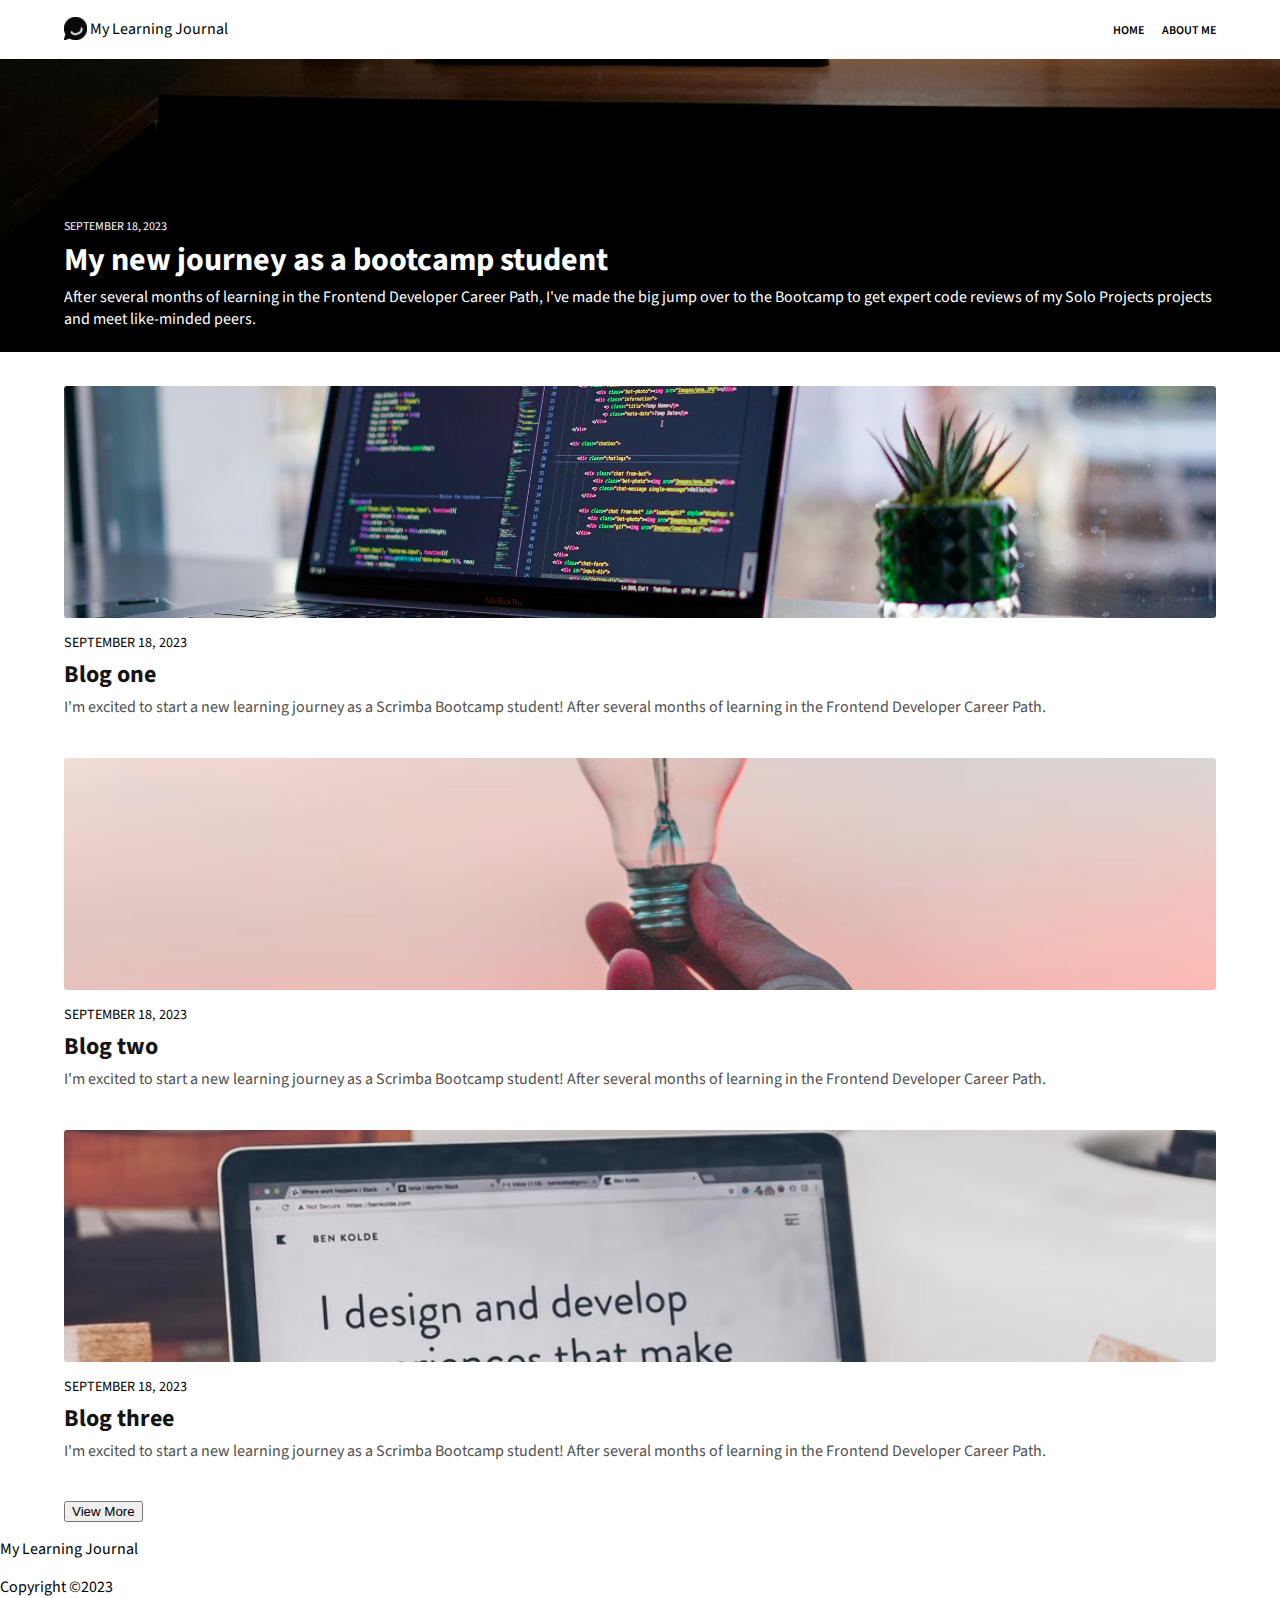
==== index.html @ 528c07ba "did BLOGS section" ====
<html>

<head>
    <title>My New Journey As A Bootcamp Student</title>
    <meta name="viewport" content="width=device-width, initial-scale=1" />
    <link rel="preconnect" href="https://fonts.googleapis.com">
    <link rel="preconnect" href="https://fonts.gstatic.com" crossorigin>
    <link
        href="https://fonts.googleapis.com/css2?family=Roboto:wght@700&family=Source+Sans+3:wght@400;600;700&display=swap"
        rel="stylesheet">
    <link rel="stylesheet" href="assets/css/navbar.css">
    <link rel="stylesheet" href="assets/css/index.css">
    <link rel="stylesheet" href="assets/css/blogs.css">
</head>

<body>
    <header>
        <div class="container">
            <img class="logo" src="assets/images/logo.png" alt="site logo"> <span>My Learning Journal</span>

            <!-- Site navigation -->
            <nav>
                <ul>
                    <li><a href="index.html">Home</a></li>
                    <li><a href="about-me.html">About Me</a></li>
                </ul>
            </nav>
        </div>
    </header>

    <main>
        <section class="hero">
            <article>
                <a href="post.html">
                    <div class="hero-img"></div>
                    <div class="container post-details-hero">
                        <time datetime="2023-09-18">September 18, 2023</time>
                        <h1 class="post-title-hero">My new journey as a bootcamp student</h1>
                        <p class="post-desc-hero">After several months of learning in the Frontend Developer Career
                            Path, I've
                            made
                            the big jump over
                            to the Bootcamp to get expert code reviews of my Solo Projects projects and meet like-minded
                            peers.
                        </p>
                    </div>
                </a>
            </article>
        </section>

        <div class="container">
            <section class="blogs">
                <article class="blog blog-1">
                    <img class="blog-img" src="assets/images/image2.png"
                        alt="open laptop on a desk with code displayed on a bright day">
                    <time datetime="2023-09-18">September 18, 2023</time>
                    <h2 class="blog-title">Blog one</h2>
                    <p class="blog-desc">I'm excited to start a new learning journey as a Scrimba Bootcamp student!
                        After
                        several months of
                        learning in the Frontend Developer Career Path.</p>
                </article>

                <article class="blog blog-2">
                    <img class="blog-img" src="assets/images/image3.png"
                        alt="a person holding up a lightbulb with a pinkish-bluish gradient sky in front of them">
                    <time datetime="2023-09-18">September 18, 2023</time>
                    <h2 class="blog-title">Blog two</h2>
                    <p class="blog-desc">I'm excited to start a new learning journey as a Scrimba Bootcamp student!
                        After
                        several months of
                        learning in the Frontend Developer Career Path.</p>
                </article>

                <article class="blog blog-3">
                    <img class="blog-img" src="assets/images/image4.png"
                        alt="a laptop on a desk in a well-lit space with a mission quote on the screen">
                    <time datetime="2023-09-18">September 18, 2023</time>
                    <h2 class="blog-title">Blog three</h2>
                    <p class="blog-desc">I'm excited to start a new learning journey as a Scrimba Bootcamp student!
                        After
                        several months of
                        learning in the Frontend Developer Career Path.</p>
                </article>
                
                <button>View More</button>
            </section>
        </div>
    </main>

    <footer>
        <p>My Learning Journal</p>
        Copyright &copy;2023
    </footer>
</body>

</html>
---- assets/css/navbar.css ----
body {
    margin: 0;
    font-family: 'Source Sans 3', sans-serif;
}

.container {
    width: 90%;
    margin: 0 auto;
}
/* //////// FLEX CONTAINERS ///////////// */

header > .container,
nav ul {
    display: flex;
}

/* /////////////// HEADER /////////////// */

header > .container {
    align-items: center;
    gap: .19em;
    padding: 1.06em 0 1.18em 0;
}

.logo {
    width: 1.44763rem;
}

header > span {
    color: #0E0E0E;
    font-size: .847rem;
    font-family: 'Roboto', sans-serif;
    font-weight: 700;
    line-height: 1.082;
    letter-spacing: -.03em;
}

/* /////////////// NAVIGATION ///////////////// */

nav {
    margin-left: auto;
}

nav > ul {
    list-style-type: none;
    margin: 0;
}

nav a {
    text-decoration: none;
    margin-left: 1.5em;
    font-size: .75rem;
    font-weight: 600;
    color: #000;
    text-transform: uppercase;
}
---- assets/css/index.css ----
html, 
body {
    margin: 0;
    padding: 0;
}

/* //////////// HERO SECTION ///////////////// */

.hero > article {
    position: relative;
}

.hero-img {
    height: 18.3125rem;
    background: linear-gradient(
        0deg, rgba(0, 0, 0, 0.31) 0%, 
        rgba(0, 0, 0, 0.31) 100%), 
        url("../images/image1.png"),
        lightgray 0px -255.741px / 100% 188.396% no-repeat;
    background-position: bottom;
    background-size: cover;
    transform: scaleX(-1);
}

.post-details-hero {
    position: absolute;
    bottom: 0;
    left: 5%;
    transform: translate(0, -5%);
    color: #FFF;
}

.post-details-hero > time {
    font-size: .75rem;
    text-transform: uppercase;
}

.post-title-hero {
    font-size: 2rem;
    margin: 0.25em 0 0.25em;
    line-height: 1.082;
}

.post-desc-hero {
    margin-top: 0;
}
---- assets/css/blogs.css ----
html, 
body {
    margin: 0;
    padding: 0;
}

/* ///////////////// BLOGS SECTION ////////////////// */

.blogs {
    margin-top: 2.12em;
}

.blog {
    margin-bottom: 2.56em;
}

.blog-img {
    width: 100%;
    height: 14.5rem;
    object-fit: cover;
    border-radius: 0.1875rem;
    margin-bottom: .88em;
}

.blog > time {
    font-size: .88581rem;
    text-transform: uppercase;
    color: #000;
}

.blog-title {
    color: #141414;
    margin: .373em 0;
    line-height: 1.082;
}

.blog-desc {
    color: #505050;
    line-height: 1.25; /* 1.25rem */
    margin: 0;
}
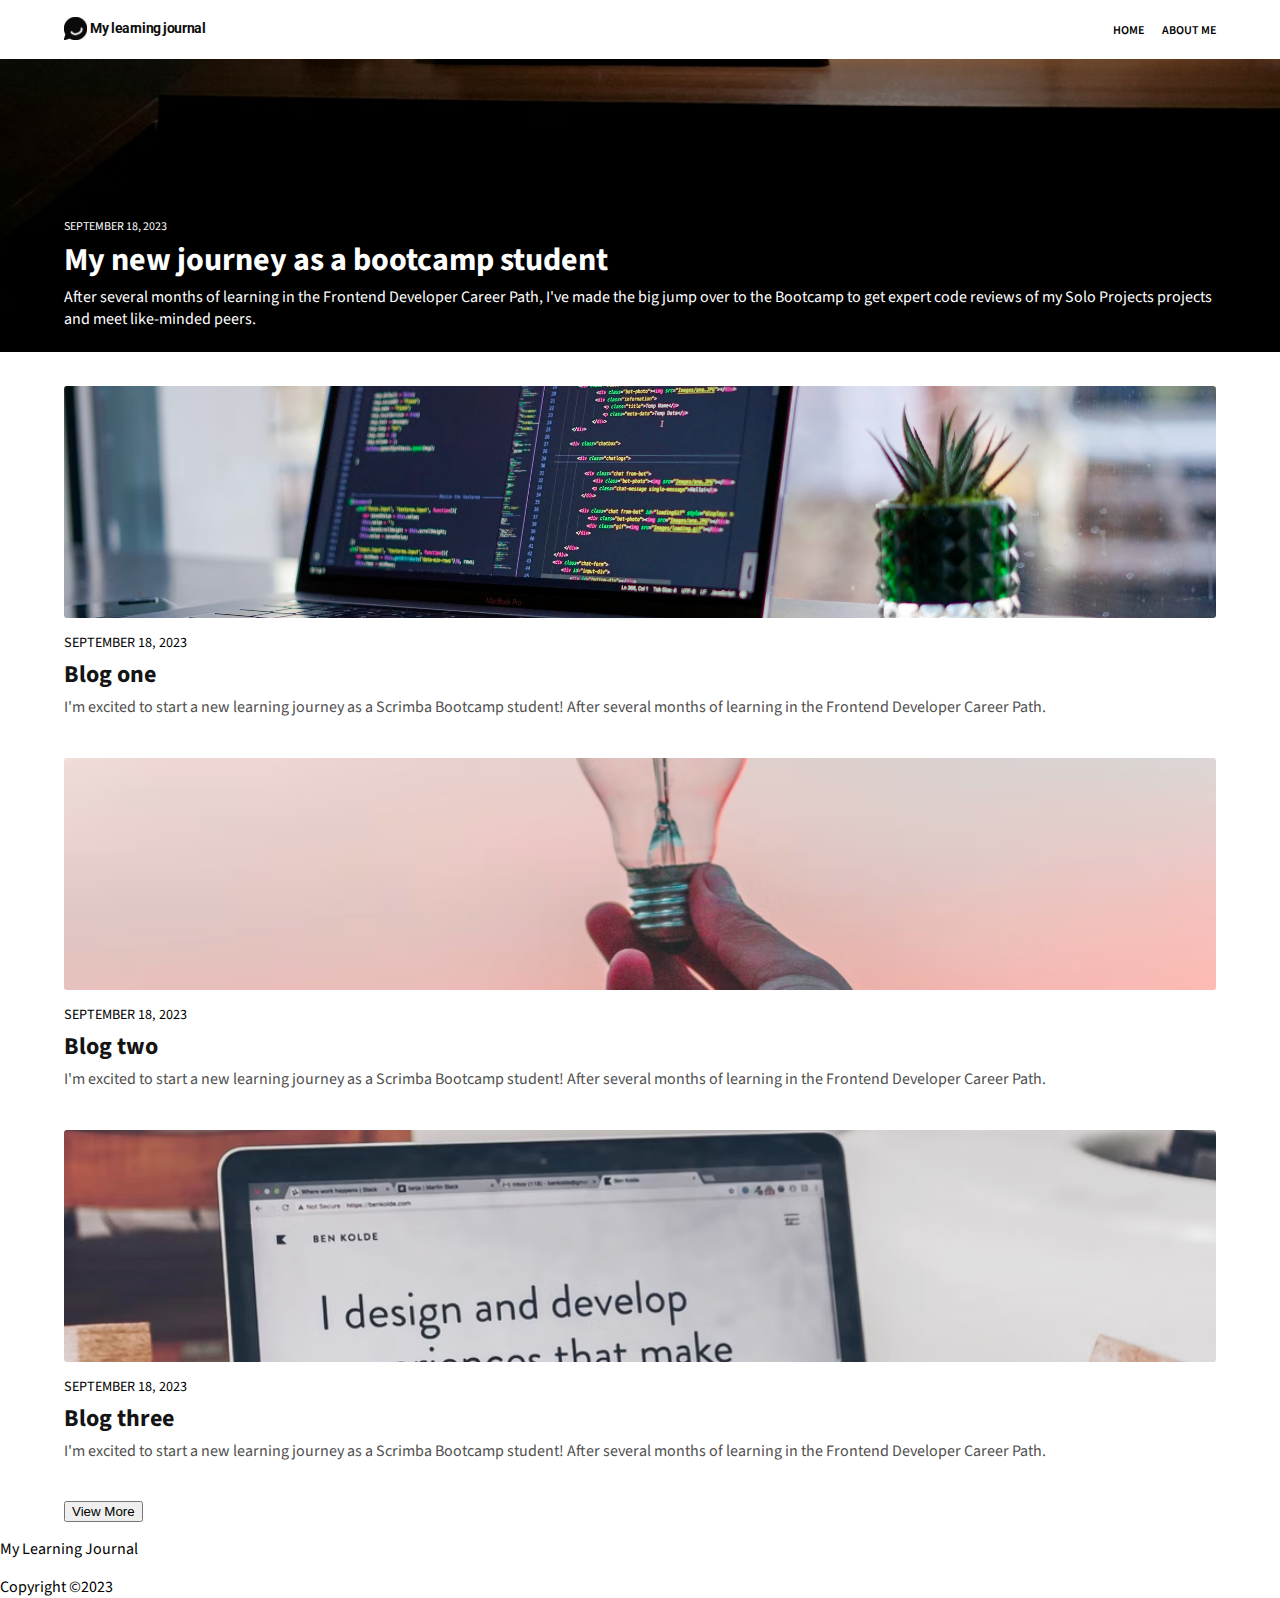
==== commit 3137448c: "solved why site-name wasn't bold and deleted some extraneous code" ====
--- a/index.html
+++ b/index.html
@@ -16,7 +16,7 @@
 <body>
     <header>
         <div class="container">
-            <img class="logo" src="assets/images/logo.png" alt="site logo"> <span>My Learning Journal</span>
+            <img class="logo" src="assets/images/logo.png" alt="site logo"> <span class="site-name">My learning journal</span>
 
             <!-- Site navigation -->
             <nav>
@@ -48,8 +48,9 @@
             </article>
         </section>
 
-        <div class="container">
-            <section class="blogs">
+        
+        <section class="blogs">
+            <div class="container">
                 <article class="blog blog-1">
                     <img class="blog-img" src="assets/images/image2.png"
                         alt="open laptop on a desk with code displayed on a bright day">
@@ -84,8 +85,8 @@
                 </article>
                 
                 <button>View More</button>
-            </section>
-        </div>
+            </div>
+        </section>
     </main>
 
     <footer>
--- a/assets/css/navbar.css
+++ b/assets/css/navbar.css
@@ -1,5 +1,10 @@
+html, 
 body {
     margin: 0;
+    padding: 0;
+}
+
+body {
     font-family: 'Source Sans 3', sans-serif;
 }
 
@@ -26,7 +31,7 @@
     width: 1.44763rem;
 }
 
-header > span {
+.site-name {
     color: #0E0E0E;
     font-size: .847rem;
     font-family: 'Roboto', sans-serif;
--- a/assets/css/blogs.css
+++ b/assets/css/blogs.css
@@ -1,9 +1,3 @@
-html, 
-body {
-    margin: 0;
-    padding: 0;
-}
-
 /* ///////////////// BLOGS SECTION ////////////////// */
 
 .blogs {
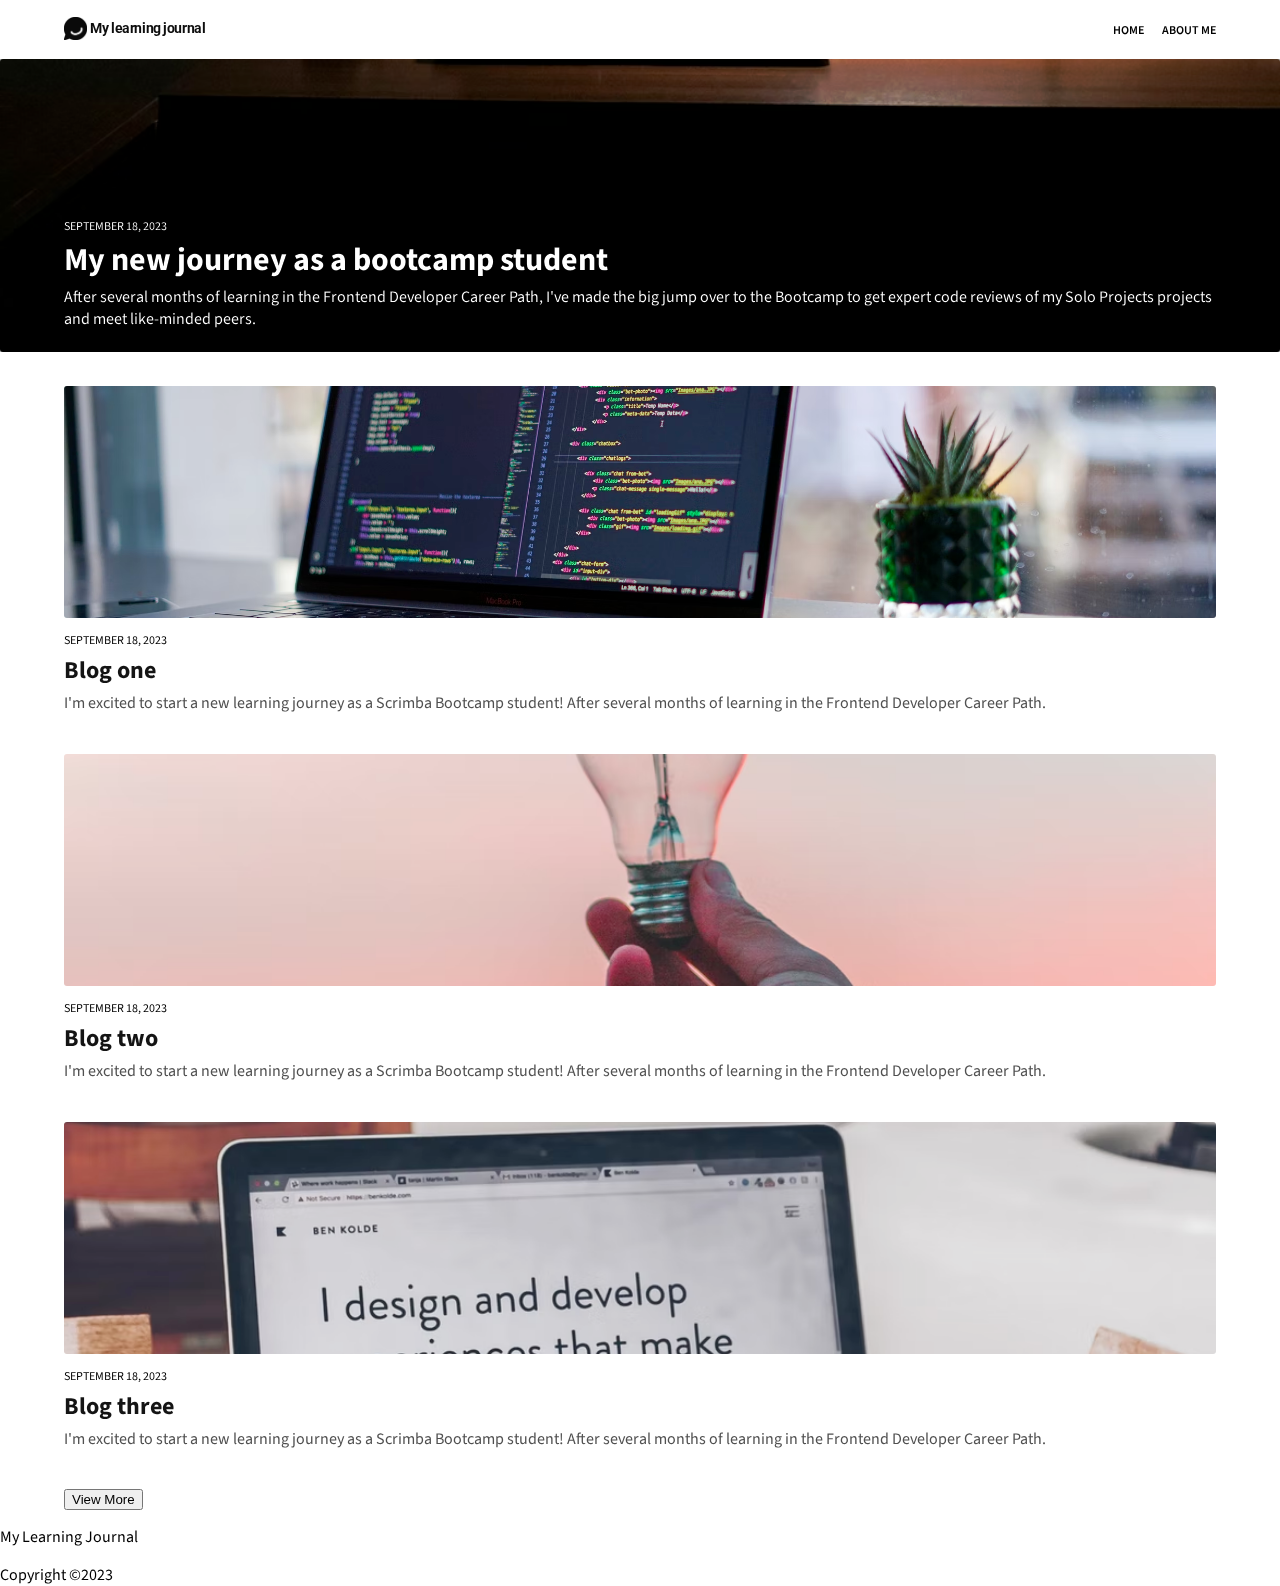
==== commit aebf36b0: "worked on POST SECTION and applied what I learned there to the other HTML/CSS pages" ====
--- a/index.html
+++ b/index.html
@@ -32,9 +32,14 @@
         <section class="hero">
             <article>
                 <a href="post.html">
-                    <div class="hero-img"></div>
+                    <div class="hero-img-wrapper">
+                        <img class="hero-img"
+                            src="assets/images/image1.png"
+                            alt="laptop left open with code displaying on the screen in a dimly lit room">
+                    </div>
+                    
                     <div class="container post-details-hero">
-                        <time datetime="2023-09-18">September 18, 2023</time>
+                        <time class="post-posting-date" datetime="2023-09-18">September 18, 2023</time>
                         <h1 class="post-title-hero">My new journey as a bootcamp student</h1>
                         <p class="post-desc-hero">After several months of learning in the Frontend Developer Career
                             Path, I've
@@ -54,7 +59,7 @@
                 <article class="blog blog-1">
                     <img class="blog-img" src="assets/images/image2.png"
                         alt="open laptop on a desk with code displayed on a bright day">
-                    <time datetime="2023-09-18">September 18, 2023</time>
+                    <time class="post-posting-date" datetime="2023-09-18">September 18, 2023</time>
                     <h2 class="blog-title">Blog one</h2>
                     <p class="blog-desc">I'm excited to start a new learning journey as a Scrimba Bootcamp student!
                         After
@@ -65,7 +70,7 @@
                 <article class="blog blog-2">
                     <img class="blog-img" src="assets/images/image3.png"
                         alt="a person holding up a lightbulb with a pinkish-bluish gradient sky in front of them">
-                    <time datetime="2023-09-18">September 18, 2023</time>
+                    <time class="post-posting-date" datetime="2023-09-18">September 18, 2023</time>
                     <h2 class="blog-title">Blog two</h2>
                     <p class="blog-desc">I'm excited to start a new learning journey as a Scrimba Bootcamp student!
                         After
@@ -76,7 +81,7 @@
                 <article class="blog blog-3">
                     <img class="blog-img" src="assets/images/image4.png"
                         alt="a laptop on a desk in a well-lit space with a mission quote on the screen">
-                    <time datetime="2023-09-18">September 18, 2023</time>
+                    <time class="post-posting-date" datetime="2023-09-18">September 18, 2023</time>
                     <h2 class="blog-title">Blog three</h2>
                     <p class="blog-desc">I'm excited to start a new learning journey as a Scrimba Bootcamp student!
                         After
--- a/assets/css/index.css
+++ b/assets/css/index.css
@@ -10,16 +10,30 @@
     position: relative;
 }
 
+.hero-img-wrapper {
+    position: relative;
+}
+
 .hero-img {
+    display: block;
+    width: 100%;
     height: 18.3125rem;
-    background: linear-gradient(
-        0deg, rgba(0, 0, 0, 0.31) 0%, 
-        rgba(0, 0, 0, 0.31) 100%), 
-        url("../images/image1.png"),
-        lightgray 0px -255.741px / 100% 188.396% no-repeat;
-    background-position: bottom;
-    background-size: cover;
+    border-radius: 0.1875rem;
     transform: scaleX(-1);
+    object-fit: cover;
+    object-position: left 0% bottom 0%;
+}
+
+.hero-img-wrapper::after {
+    content: "";
+    position: absolute;
+    top: 0;
+    left: 0;
+    bottom: 0;
+    right: 0;
+    z-index: 1;
+    background: linear-gradient(0deg, rgba(0, 0, 0, 0.31) 0%, rgba(0, 0, 0, 0.31) 100%);
+    mix-blend-mode: overlay;
 }
 
 .post-details-hero {
@@ -30,7 +44,7 @@
     color: #FFF;
 }
 
-.post-details-hero > time {
+.post-posting-date {
     font-size: .75rem;
     text-transform: uppercase;
 }
--- a/assets/css/blogs.css
+++ b/assets/css/blogs.css
@@ -16,7 +16,7 @@
     margin-bottom: .88em;
 }
 
-.blog > time {
+.blog-posting-date {
     font-size: .88581rem;
     text-transform: uppercase;
     color: #000;
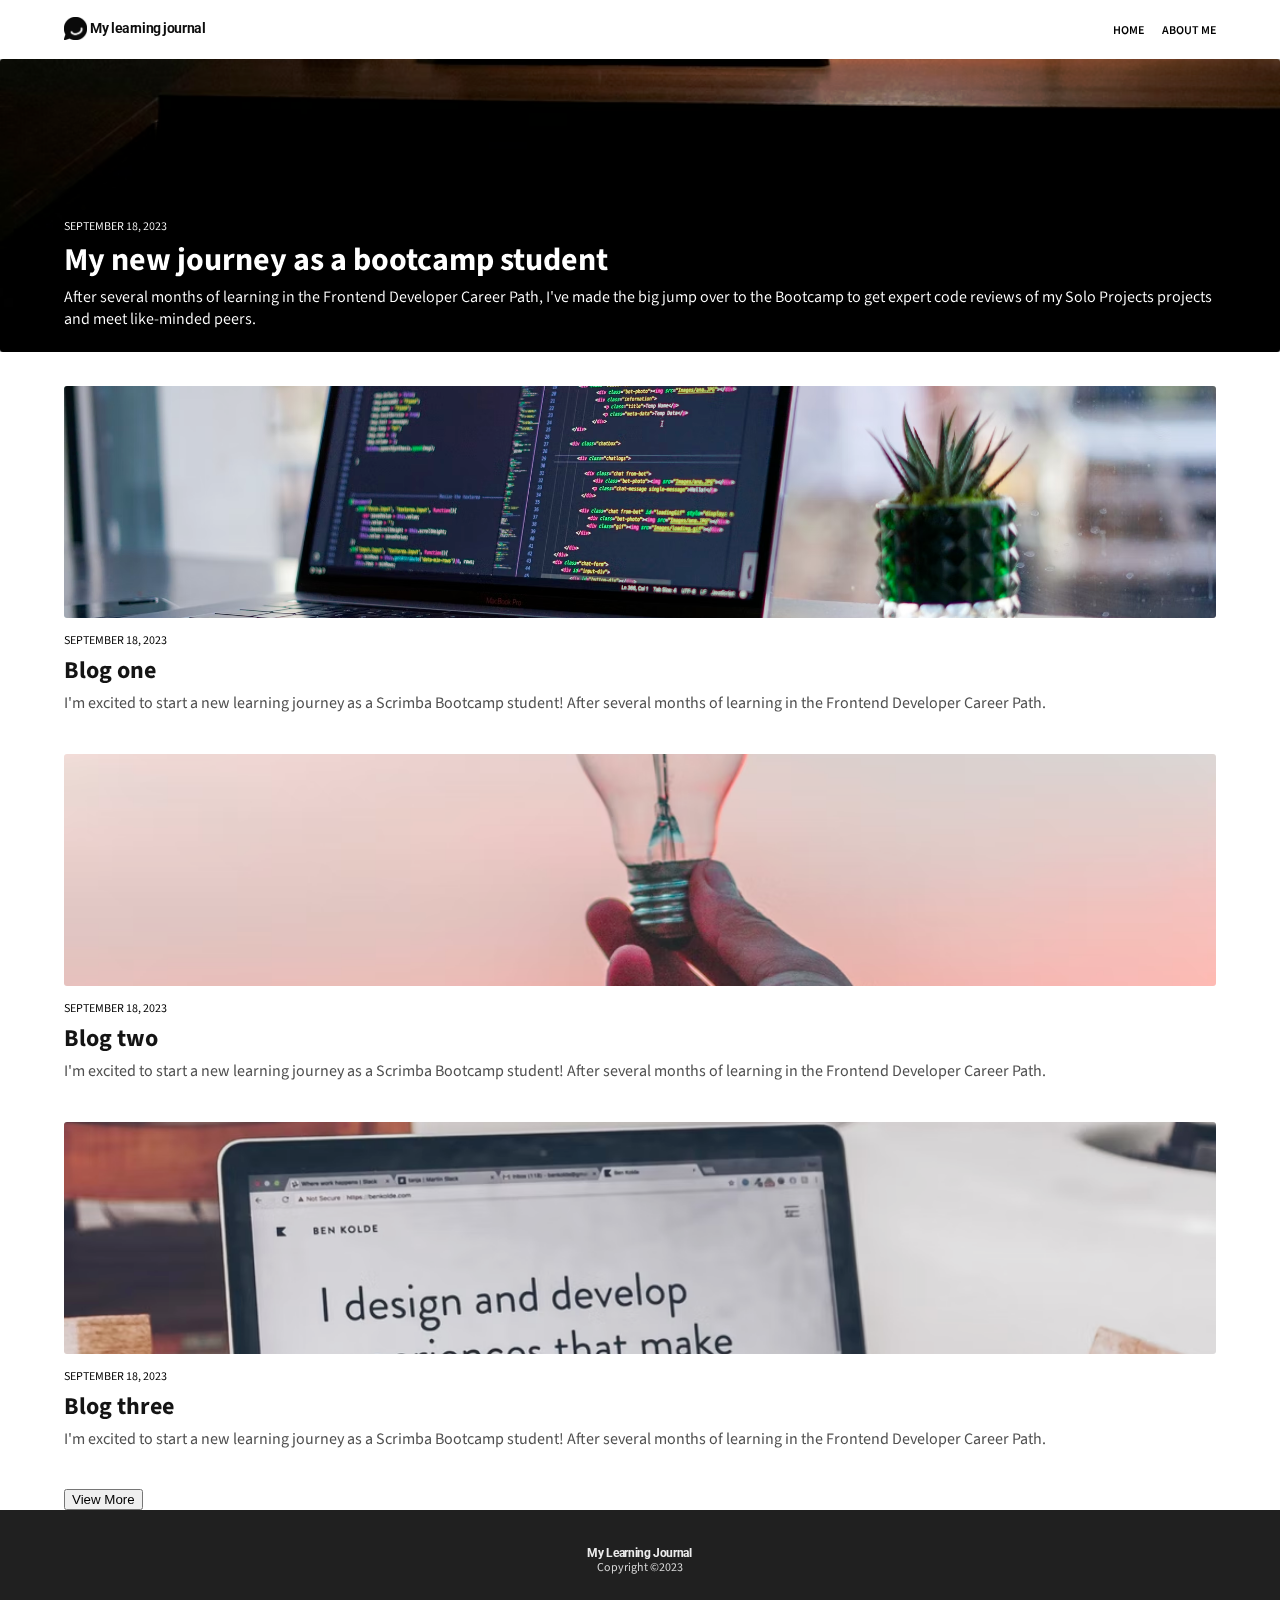
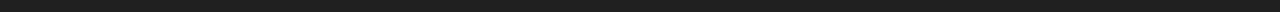
==== commit d263aec5: "did FOOTER" ====
--- a/index.html
+++ b/index.html
@@ -11,6 +11,7 @@
     <link rel="stylesheet" href="assets/css/navbar.css">
     <link rel="stylesheet" href="assets/css/index.css">
     <link rel="stylesheet" href="assets/css/blogs.css">
+    <link rel="stylesheet" href="assets/css/footer.css">
 </head>
 
 <body>
@@ -95,8 +96,8 @@
     </main>
 
     <footer>
-        <p>My Learning Journal</p>
-        Copyright &copy;2023
+        <p class="site-name">My Learning Journal</p>
+        <p class="copyright">Copyright &copy;2023</p>
     </footer>
 </body>
 
--- a/assets/css/footer.css
+++ b/assets/css/footer.css
@@ -0,0 +1,23 @@
+/* ///////////// FOOTER SECTION /////////////// */
+
+footer {
+    background-color: #202020;
+    text-align: center;
+    padding: 2.31em 9.56em 2.31em 9.5em;
+}
+
+footer > .site-name {
+    color: #ECECEC;
+    font-size: .75rem;
+    font-weight: 700;
+    line-height: 1.082;
+    letter-spacing: -0.03em;
+    margin: 0;
+}
+
+.copyright {
+    color: #D7D7D7;
+    font-size: .75rem;
+    line-height: 1.25;
+    margin: 0;
+}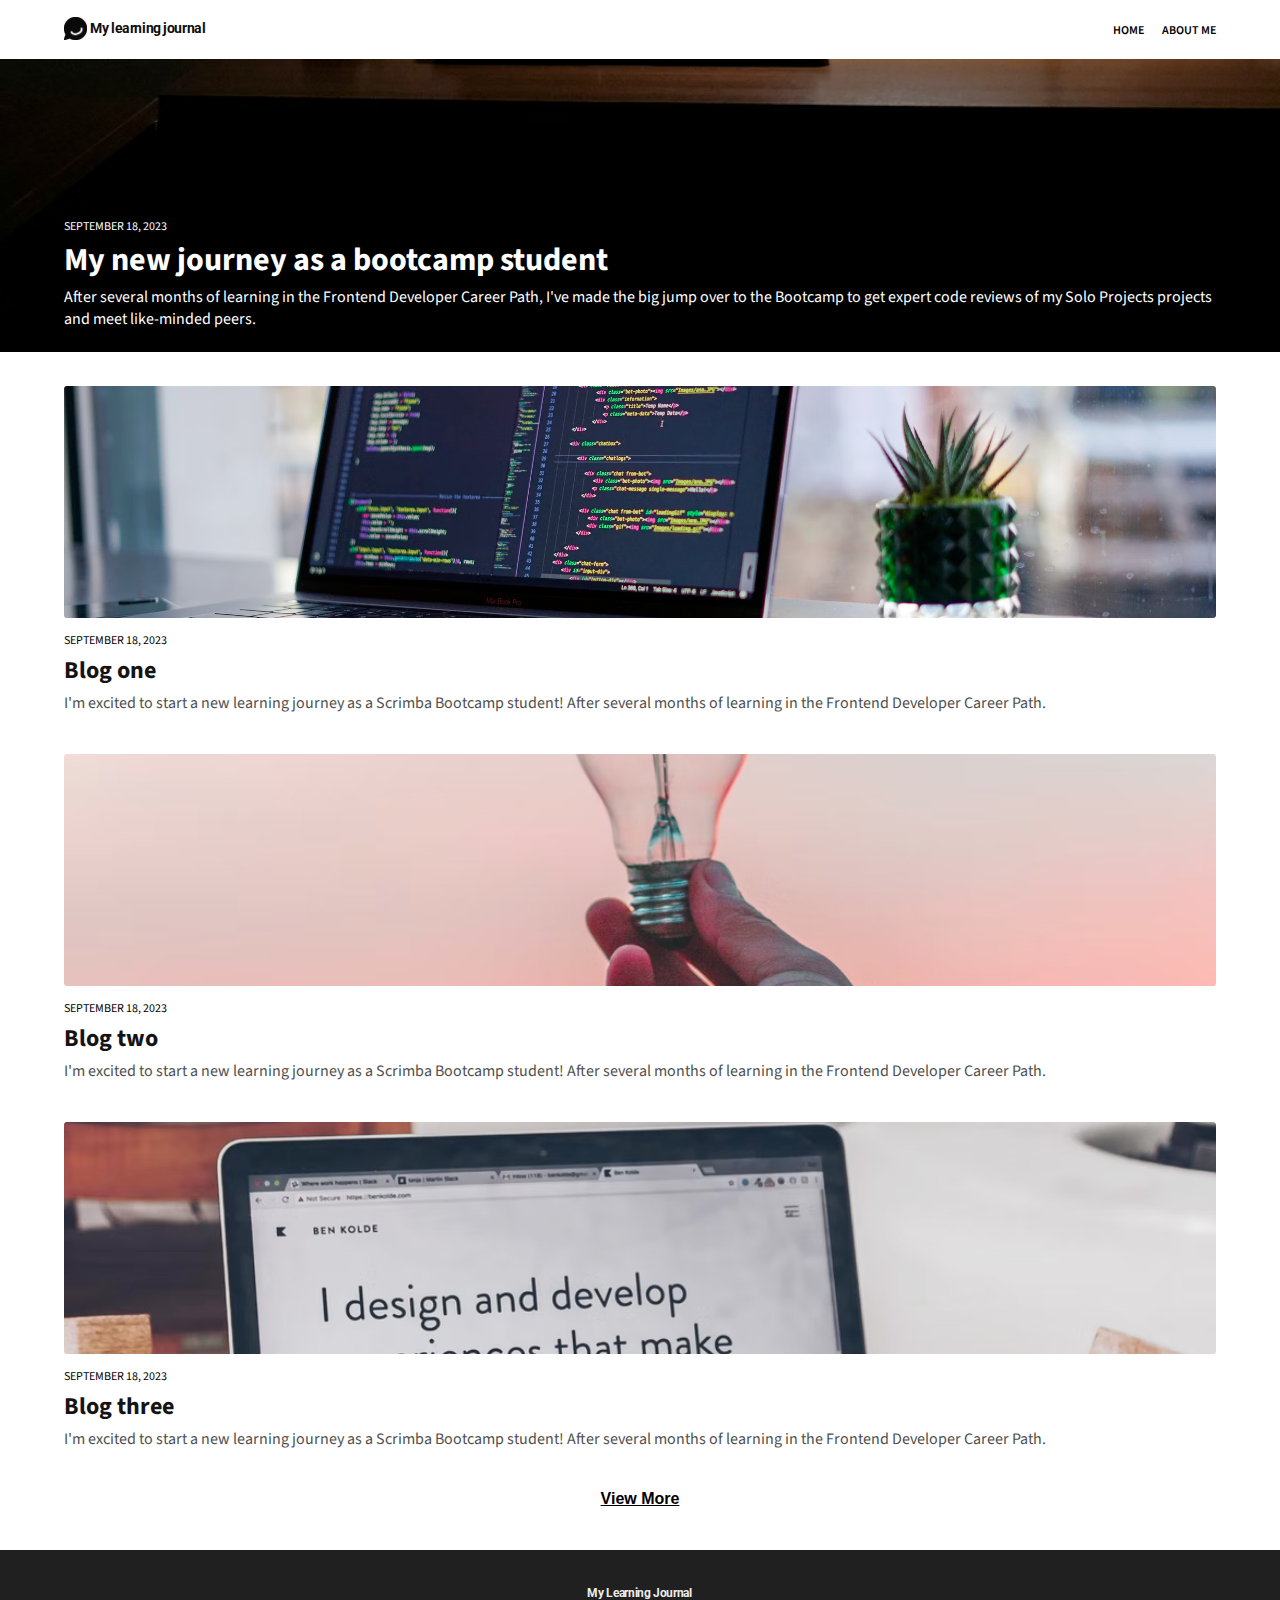
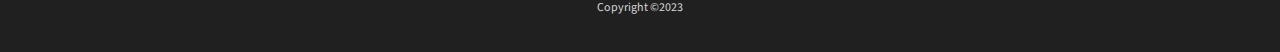
==== commit fb1f4351: "working on image in hero section" ====
--- a/index.html
+++ b/index.html
@@ -33,22 +33,24 @@
         <section class="hero">
             <article>
                 <a href="post.html">
-                    <div class="hero-img-wrapper">
+                    <div class="bg-img">
+                    <!-- <div class="hero-img-wrapper">
                         <img class="hero-img"
                             src="assets/images/image1.png"
                             alt="laptop left open with code displaying on the screen in a dimly lit room">
-                    </div>
+                    </div> -->
                     
-                    <div class="container post-details-hero">
-                        <time class="post-posting-date" datetime="2023-09-18">September 18, 2023</time>
-                        <h1 class="post-title-hero">My new journey as a bootcamp student</h1>
-                        <p class="post-desc-hero">After several months of learning in the Frontend Developer Career
-                            Path, I've
-                            made
-                            the big jump over
-                            to the Bootcamp to get expert code reviews of my Solo Projects projects and meet like-minded
-                            peers.
-                        </p>
+                        <div class="container post-details-hero">
+                            <time class="post-posting-date" datetime="2023-09-18">September 18, 2023</time>
+                            <h1 class="post-title-hero">My new journey as a bootcamp student</h1>
+                            <p class="post-desc-hero">After several months of learning in the Frontend Developer Career
+                                Path, I've
+                                made
+                                the big jump over
+                                to the Bootcamp to get expert code reviews of my Solo Projects projects and meet like-minded
+                                peers.
+                            </p>
+                        </div>
                     </div>
                 </a>
             </article>
--- a/assets/css/index.css
+++ b/assets/css/index.css
@@ -10,7 +10,7 @@
     position: relative;
 }
 
-.hero-img-wrapper {
+/* .hero-img-wrapper {
     position: relative;
 }
 
@@ -34,13 +34,25 @@
     z-index: 1;
     background: linear-gradient(0deg, rgba(0, 0, 0, 0.31) 0%, rgba(0, 0, 0, 0.31) 100%);
     mix-blend-mode: overlay;
+} */
+
+.bg-img {
+    height: 18.3125rem;
+    background: linear-gradient(
+        0deg, rgba(0, 0, 0, 0.31) 0%, rgba(0, 0, 0, 0.31) 100%), 
+        url("../images/image1.png"), 
+        lightgray 0px -255.741px / 100% 188.396% no-repeat;
+    background-size: cover;
+    background-attachment: fixed;
+    background-position: left 0% bottom 0%;
+    transform: scaleX(-1);
 }
 
 .post-details-hero {
     position: absolute;
     bottom: 0;
     left: 5%;
-    transform: translate(0, -5%);
+    transform: translate(0, -5%) scaleX(-1);
     color: #FFF;
 }
 
@@ -57,4 +69,18 @@
 
 .post-desc-hero {
     margin-top: 0;
+}
+
+/* //////////// VIEW MORE BUTTON ///////////// */
+
+button {
+    display: block;
+    margin: 0 auto;
+    background: none;
+    border: none;
+    text-decoration: underline;
+    font-weight: 700;
+    font-size: 1rem;
+    margin-bottom: 2.56em;
+    cursor: pointer;
 }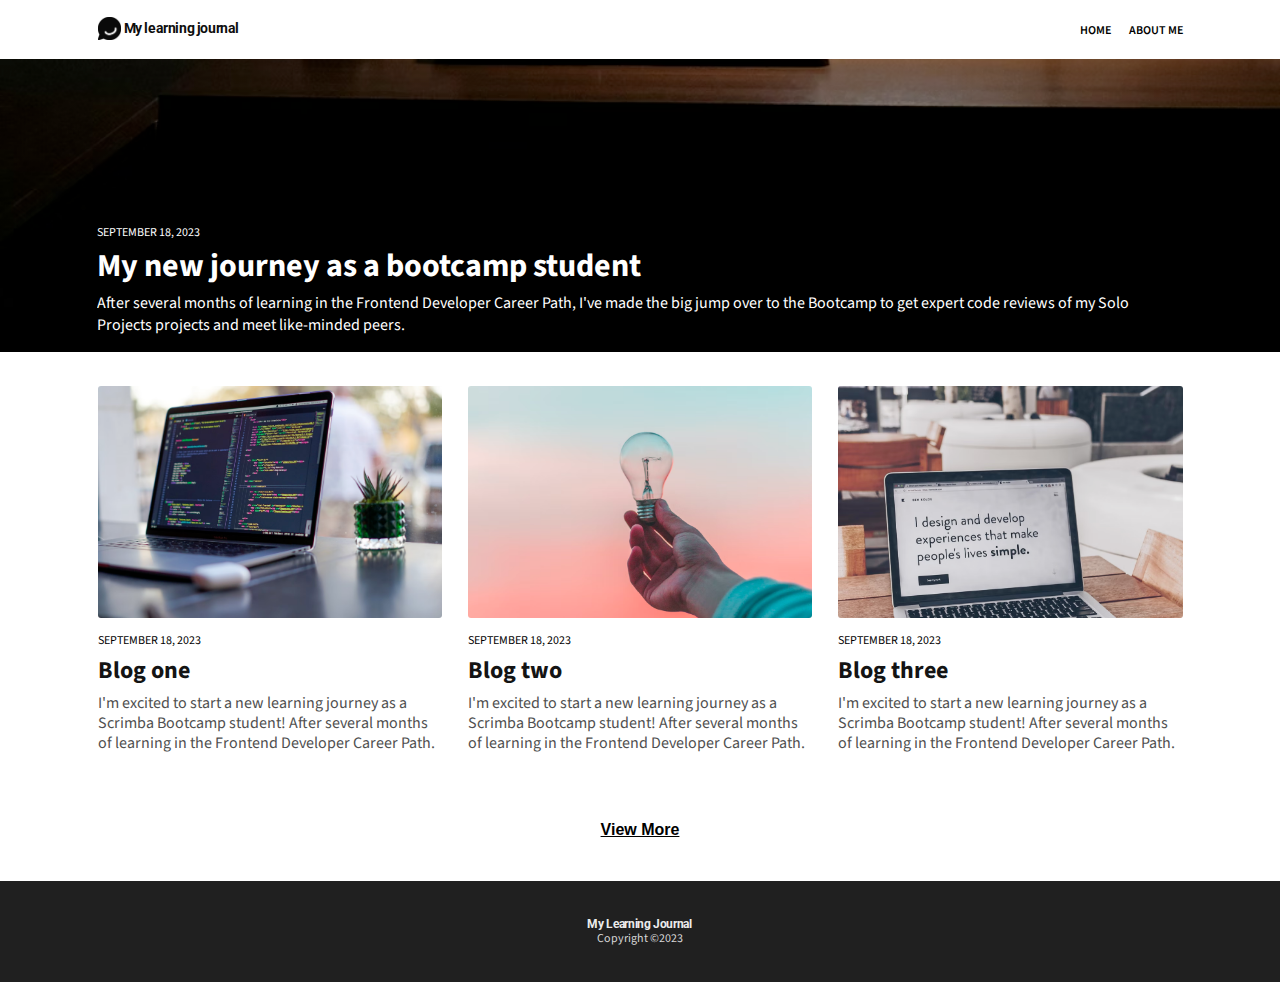
==== commit cb5cc471: "tried making images responsive in grid" ====
--- a/index.html
+++ b/index.html
@@ -60,8 +60,10 @@
         <section class="blogs">
             <div class="container">
                 <article class="blog blog-1">
-                    <img class="blog-img" src="assets/images/image2.png"
-                        alt="open laptop on a desk with code displayed on a bright day">
+                    <div class="blog-img-wrapper">
+                        <img class="blog-img" src="assets/images/image2.png"
+                            alt="open laptop on a desk with code displayed on a bright day">
+                    </div>
                     <time class="post-posting-date" datetime="2023-09-18">September 18, 2023</time>
                     <h2 class="blog-title">Blog one</h2>
                     <p class="blog-desc">I'm excited to start a new learning journey as a Scrimba Bootcamp student!
@@ -71,8 +73,10 @@
                 </article>
 
                 <article class="blog blog-2">
-                    <img class="blog-img" src="assets/images/image3.png"
-                        alt="a person holding up a lightbulb with a pinkish-bluish gradient sky in front of them">
+                    <div class="blog-img-wrapper">
+                        <img class="blog-img" src="assets/images/image3.png"
+                            alt="a person holding up a lightbulb with a pinkish-bluish gradient sky in front of them">
+                    </div>
                     <time class="post-posting-date" datetime="2023-09-18">September 18, 2023</time>
                     <h2 class="blog-title">Blog two</h2>
                     <p class="blog-desc">I'm excited to start a new learning journey as a Scrimba Bootcamp student!
@@ -82,8 +86,10 @@
                 </article>
 
                 <article class="blog blog-3">
-                    <img class="blog-img" src="assets/images/image4.png"
-                        alt="a laptop on a desk in a well-lit space with a mission quote on the screen">
+                    <div class="blog-img-wrapper">
+                        <img class="blog-img" src="assets/images/image4.png"
+                            alt="a laptop on a desk in a well-lit space with a mission quote on the screen">
+                    </div>
                     <time class="post-posting-date" datetime="2023-09-18">September 18, 2023</time>
                     <h2 class="blog-title">Blog three</h2>
                     <p class="blog-desc">I'm excited to start a new learning journey as a Scrimba Bootcamp student!
--- a/assets/css/navbar.css
+++ b/assets/css/navbar.css
@@ -10,6 +10,7 @@
 
 .container {
     width: 90%;
+    max-width: 1085px;
     margin: 0 auto;
 }
 /* //////// FLEX CONTAINERS ///////////// */
--- a/assets/css/index.css
+++ b/assets/css/index.css
@@ -7,7 +7,7 @@
 /* //////////// HERO SECTION ///////////////// */
 
 .hero > article {
-    position: relative;
+    /* position: relative; */
 }
 
 /* .hero-img-wrapper {
@@ -36,7 +36,13 @@
     mix-blend-mode: overlay;
 } */
 
+.hero a {
+    text-decoration: none;
+}
+
 .bg-img {
+    display: flex;
+    align-items: end;
     height: 18.3125rem;
     background: linear-gradient(
         0deg, rgba(0, 0, 0, 0.31) 0%, rgba(0, 0, 0, 0.31) 100%), 
@@ -49,10 +55,7 @@
 }
 
 .post-details-hero {
-    position: absolute;
-    bottom: 0;
-    left: 5%;
-    transform: translate(0, -5%) scaleX(-1);
+    transform: scaleX(-1);
     color: #FFF;
 }
 
--- a/assets/css/blogs.css
+++ b/assets/css/blogs.css
@@ -4,13 +4,30 @@
     margin-top: 2.12em;
 }
 
+.blogs > .container {
+    display: grid;
+    grid-template-columns: repeat(auto-fit, minmax(19.3125rem, 1fr));
+    /* grid-auto-rows: minmax(min-content, max-content); */
+    gap: 1.62em;
+}
+
 .blog {
     margin-bottom: 2.56em;
 }
 
+.blog-img-wrapper {
+    width: 100%;
+    height: fit-content;
+}
+
 .blog-img {
     width: 100%;
+    /* min-height: 14.5rem; */
     height: 14.5rem;
+    /* height: 70%; */
+    /* height: 50vw; */
+    /* height: clamp(14.5rem, 50vw, 20rem); */
+    /* max-height: 20rem; */
     object-fit: cover;
     border-radius: 0.1875rem;
     margin-bottom: .88em;
@@ -32,4 +49,8 @@
     color: #505050;
     line-height: 1.25; /* 1.25rem */
     margin: 0;
+}
+
+button {
+    grid-column: 1 / -1;
 }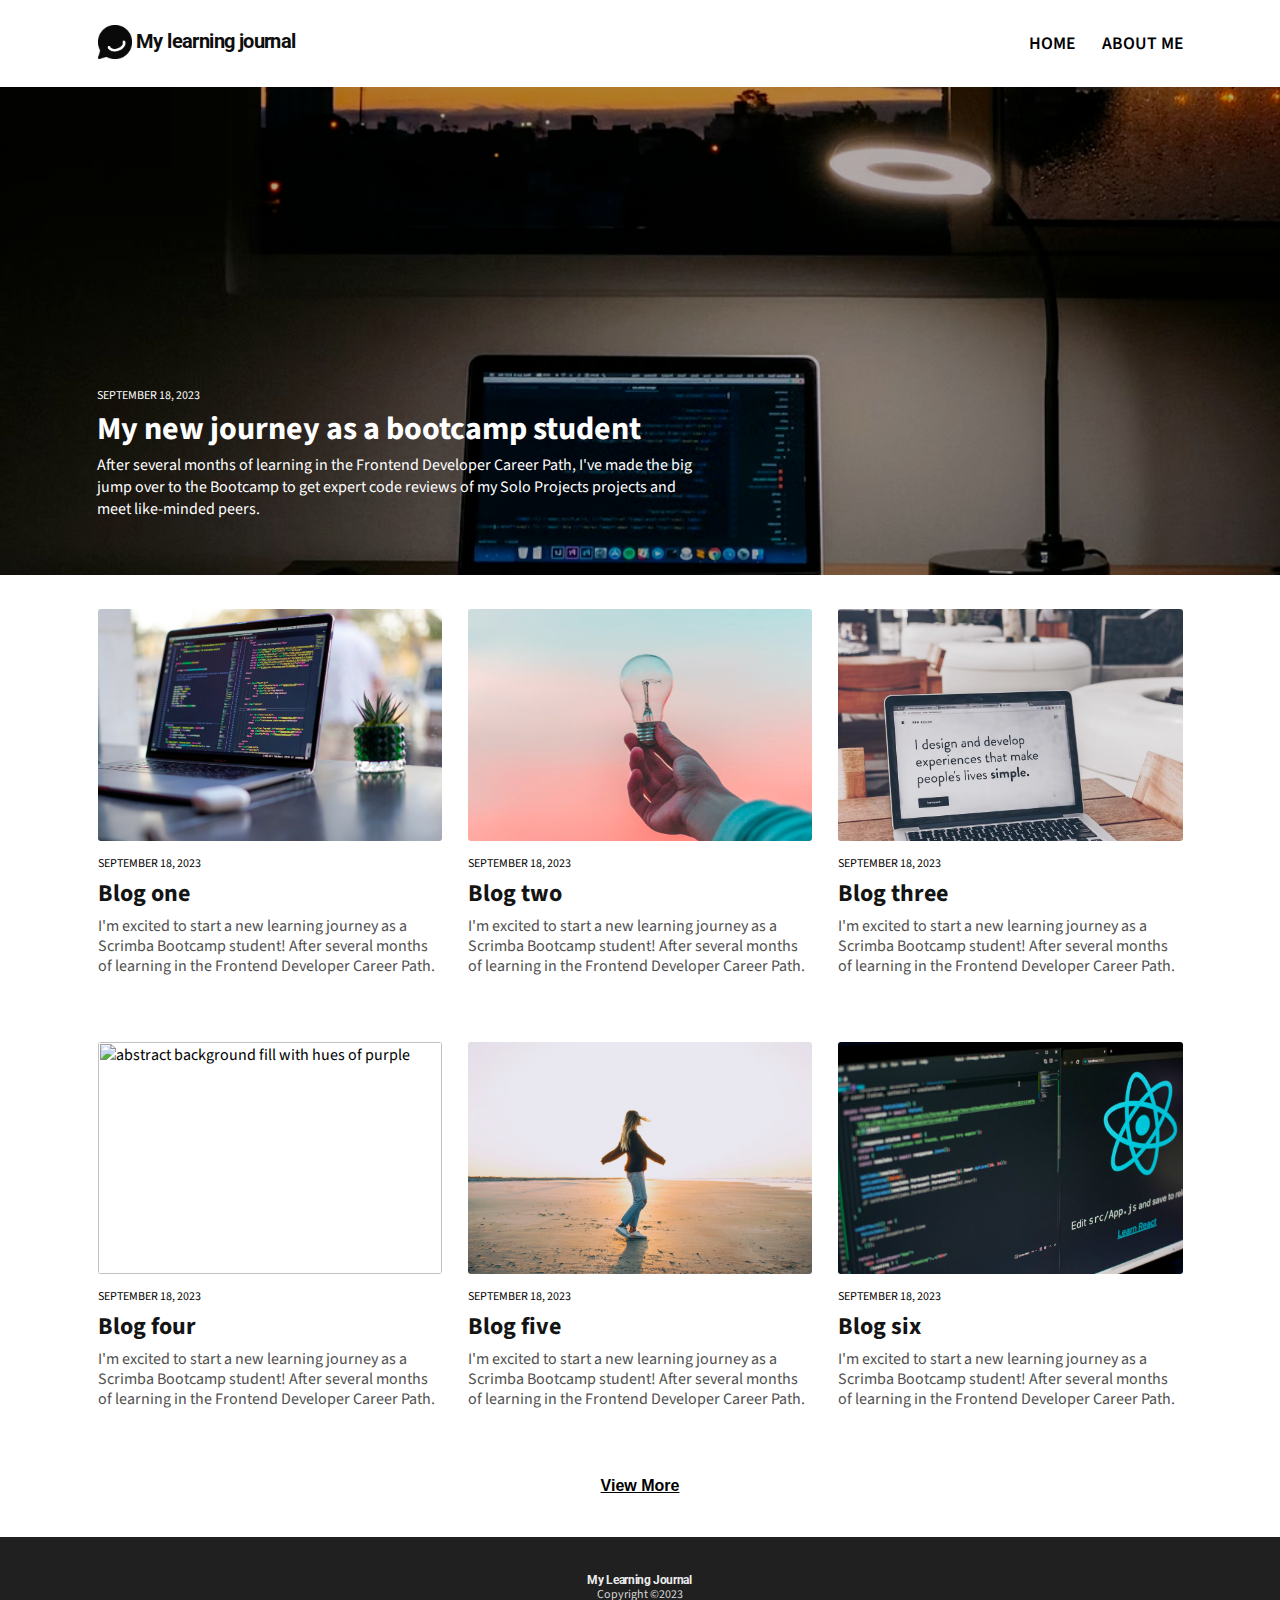
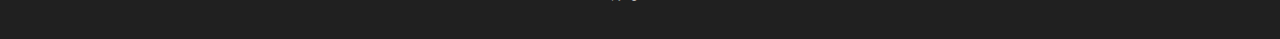
==== commit c77bc082: "worked on MAIN PAGE media query" ====
--- a/index.html
+++ b/index.html
@@ -40,16 +40,18 @@
                             alt="laptop left open with code displaying on the screen in a dimly lit room">
                     </div> -->
                     
-                        <div class="container post-details-hero">
-                            <time class="post-posting-date" datetime="2023-09-18">September 18, 2023</time>
-                            <h1 class="post-title-hero">My new journey as a bootcamp student</h1>
-                            <p class="post-desc-hero">After several months of learning in the Frontend Developer Career
-                                Path, I've
-                                made
-                                the big jump over
-                                to the Bootcamp to get expert code reviews of my Solo Projects projects and meet like-minded
-                                peers.
-                            </p>
+                        <div class="container">
+                            <div class="post-details-hero">
+                                <time class="post-posting-date" datetime="2023-09-18">September 18, 2023</time>
+                                <h1 class="post-title-hero">My new journey as a bootcamp student</h1>
+                                <p class="post-desc-hero">After several months of learning in the Frontend Developer Career
+                                    Path, I've
+                                    made
+                                    the big jump over
+                                    to the Bootcamp to get expert code reviews of my Solo Projects projects and meet like-minded
+                                    peers.
+                                </p>
+                            </div>
                         </div>
                     </div>
                 </a>
@@ -97,6 +99,45 @@
                         several months of
                         learning in the Frontend Developer Career Path.</p>
                 </article>
+
+                <article class="blog blog-4">
+                    <div class="blog-img-wrapper">
+                        <img class="blog-img" src="assets/images/image6.png"
+                            alt="abstract background fill with hues of purple">
+                    </div>
+                    <time class="post-posting-date" datetime="2023-09-18">September 18, 2023</time>
+                    <h2 class="blog-title">Blog four</h2>
+                    <p class="blog-desc">I'm excited to start a new learning journey as a Scrimba Bootcamp student!
+                        After
+                        several months of
+                        learning in the Frontend Developer Career Path.</p>
+                </article>
+
+                <article class="blog blog-5">
+                    <div class="blog-img-wrapper">
+                        <img class="blog-img" src="assets/images/image7.png"
+                            alt="a young adult female walking on a beach with Fall attire on">
+                    </div>
+                    <time class="post-posting-date" datetime="2023-09-18">September 18, 2023</time>
+                    <h2 class="blog-title">Blog five</h2>
+                    <p class="blog-desc">I'm excited to start a new learning journey as a Scrimba Bootcamp student!
+                        After
+                        several months of
+                        learning in the Frontend Developer Career Path.</p>
+                </article>
+
+                <article class="blog blog-6">
+                    <div class="blog-img-wrapper">
+                        <img class="blog-img" src="assets/images/image8.png"
+                            alt="code displayed on a screen">
+                    </div>
+                    <time class="post-posting-date" datetime="2023-09-18">September 18, 2023</time>
+                    <h2 class="blog-title">Blog six</h2>
+                    <p class="blog-desc">I'm excited to start a new learning journey as a Scrimba Bootcamp student!
+                        After
+                        several months of
+                        learning in the Frontend Developer Career Path.</p>
+                </article>
                 
                 <button>View More</button>
             </div>
--- a/assets/css/navbar.css
+++ b/assets/css/navbar.css
@@ -29,12 +29,12 @@
 }
 
 .logo {
-    width: 1.44763rem;
+    width: 1.44763em;
 }
 
 .site-name {
     color: #0E0E0E;
-    font-size: .847rem;
+    font-size: .847em;
     font-family: 'Roboto', sans-serif;
     font-weight: 700;
     line-height: 1.082;
@@ -55,8 +55,16 @@
 nav a {
     text-decoration: none;
     margin-left: 1.5em;
-    font-size: .75rem;
+    font-size: .75em;
     font-weight: 600;
     color: #000;
     text-transform: uppercase;
+}
+
+@media (min-width: 67.8125rem) {
+    
+    header > .container {
+        font-size: 1.47em;
+    }
+
 }--- a/assets/css/index.css
+++ b/assets/css/index.css
@@ -6,36 +6,6 @@
 
 /* //////////// HERO SECTION ///////////////// */
 
-.hero > article {
-    /* position: relative; */
-}
-
-/* .hero-img-wrapper {
-    position: relative;
-}
-
-.hero-img {
-    display: block;
-    width: 100%;
-    height: 18.3125rem;
-    border-radius: 0.1875rem;
-    transform: scaleX(-1);
-    object-fit: cover;
-    object-position: left 0% bottom 0%;
-}
-
-.hero-img-wrapper::after {
-    content: "";
-    position: absolute;
-    top: 0;
-    left: 0;
-    bottom: 0;
-    right: 0;
-    z-index: 1;
-    background: linear-gradient(0deg, rgba(0, 0, 0, 0.31) 0%, rgba(0, 0, 0, 0.31) 100%);
-    mix-blend-mode: overlay;
-} */
-
 .hero a {
     text-decoration: none;
 }
@@ -43,20 +13,23 @@
 .bg-img {
     display: flex;
     align-items: end;
-    height: 18.3125rem;
+    height: clamp(18.3125rem, 50vw, 30.5rem);
     background: linear-gradient(
         0deg, rgba(0, 0, 0, 0.31) 0%, rgba(0, 0, 0, 0.31) 100%), 
         url("../images/image1.png"), 
         lightgray 0px -255.741px / 100% 188.396% no-repeat;
     background-size: cover;
     background-attachment: fixed;
-    background-position: left 0% bottom 0%;
+    background-position: left 0% bottom 28%;
     transform: scaleX(-1);
 }
 
 .post-details-hero {
     transform: scaleX(-1);
     color: #FFF;
+    width: clamp(320px, 90%, 38.427rem);
+    margin-left: auto;
+    margin-bottom: clamp(1.56em, 5%, 3.7em);
 }
 
 .post-posting-date {
@@ -86,4 +59,13 @@
     font-size: 1rem;
     margin-bottom: 2.56em;
     cursor: pointer;
+}
+
+@media (min-width: 67.8125rem) {
+
+    .post-details-hero {
+        /* width: 38.427rem;
+        margin-left: auto; */
+    }
+
 }--- a/assets/css/blogs.css
+++ b/assets/css/blogs.css
@@ -13,6 +13,12 @@
 
 .blog {
     margin-bottom: 2.56em;
+}
+
+.blog-4,
+.blog-5,
+.blog-6 {
+    display: none;
 }
 
 .blog-img-wrapper {
@@ -53,4 +59,14 @@
 
 button {
     grid-column: 1 / -1;
+}
+
+@media (min-width: 67.8125rem) {
+    
+    .blog-4,
+    .blog-5,
+    .blog-6 {
+        display: block;
+    }
+
 }